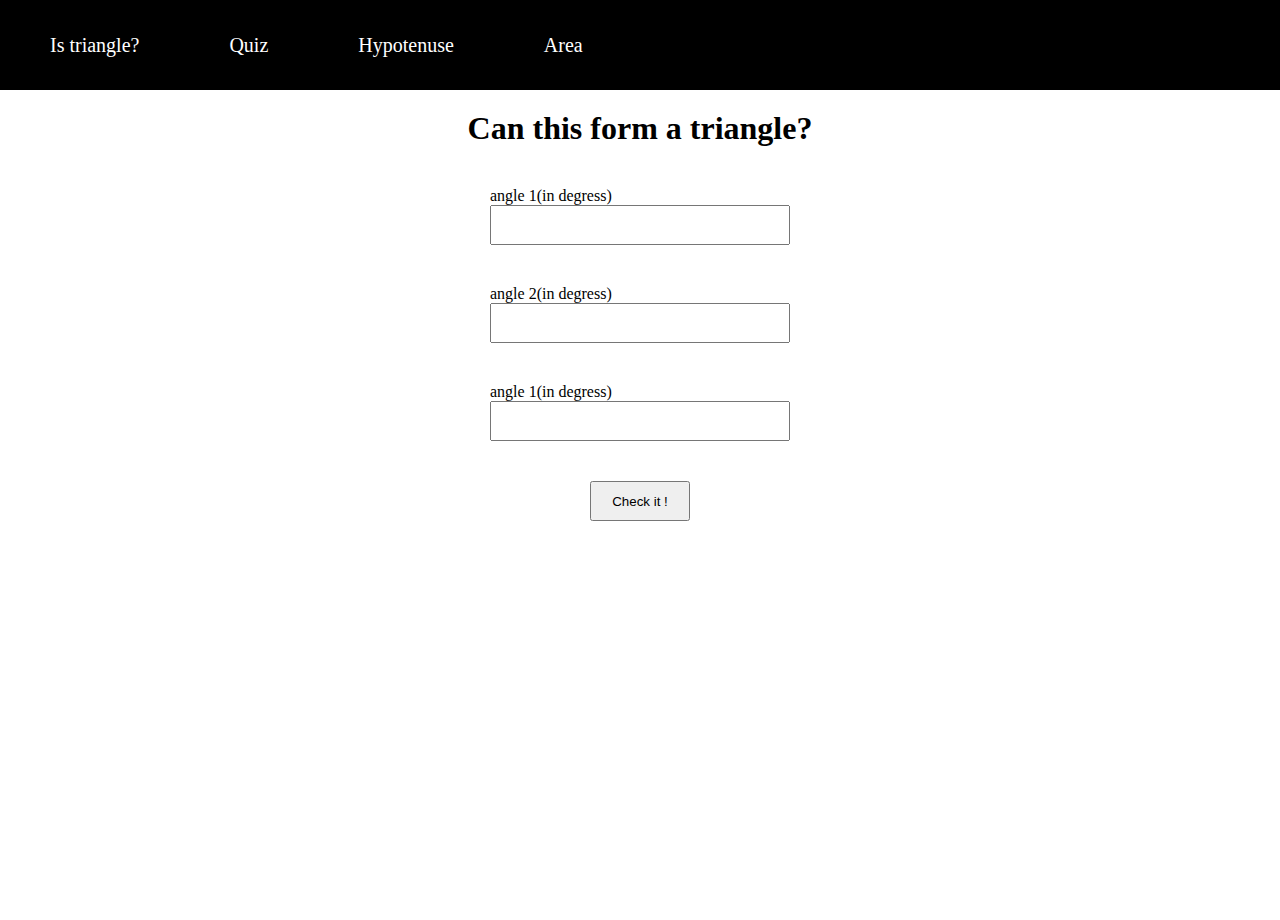
==== index.html @ f6b740e4 "feat : function to check for triangle" ====
<!DOCTYPE html>
<html lang="en">

<head>
    <meta charset="UTF-8">
    <meta http-equiv="X-UA-Compatible" content="IE=edge">
    <meta name="viewport" content="width=device-width, initial-scale=1.0">
    <title>Document</title>
    <link rel="stylesheet" href="./style.css">
</head>

<body>
    <nav class="navbar">
        <a href="">Is triangle?</a>
        <a href="">Quiz</a>
        <a href="">Hypotenuse</a>
        <a href="">Area</a>
    </nav>

    <section class="middle-section">
        <h1>Can this form a triangle?</h1>

        <div class="inputOne">
            <p>angle 1(in degress)</p>
            <input type="text" id="angleOneInput">
        </div>

        <div class="inputTwo">
            <p>angle 2(in degress)</p>
            <input type="text" id="angleTwoInput">
        </div>

        <div class="inputThree">
            <p>angle 1(in degress)</p>
            <input type="text" id="angleThreeInput">
        </div>

        <div>
            <button id="checkBtn">Check it !</button>
        </div>

        <div id="outputBox">

        </div>
    </section>

</body>

</html>
---- style.css ----
* {
  margin: 0;
  padding: 0;
  box-sizing: border-box;
}

.navbar {
  display: flex;
  justify-content: flex-start;
  height: 10vh;
  background-color: black;
  align-items: center;
  gap: 40px;
}
.navbar a {
  color: white;
  text-decoration: none;
  margin-left: 50px;
  font-size: 20px;
}

.middle-section {
  display: flex;
  flex-direction: column;
  align-items: center;
  justify-content: flex-start;
  height: 90vh;
  gap: 40px;
  margin-top: 20px;
}

input{
    width: 300px;
    height: 40px;
}

#checkBtn{
    height: 40px;
    width: 100px;
}

#outputBox{
font-size: 30px;
}
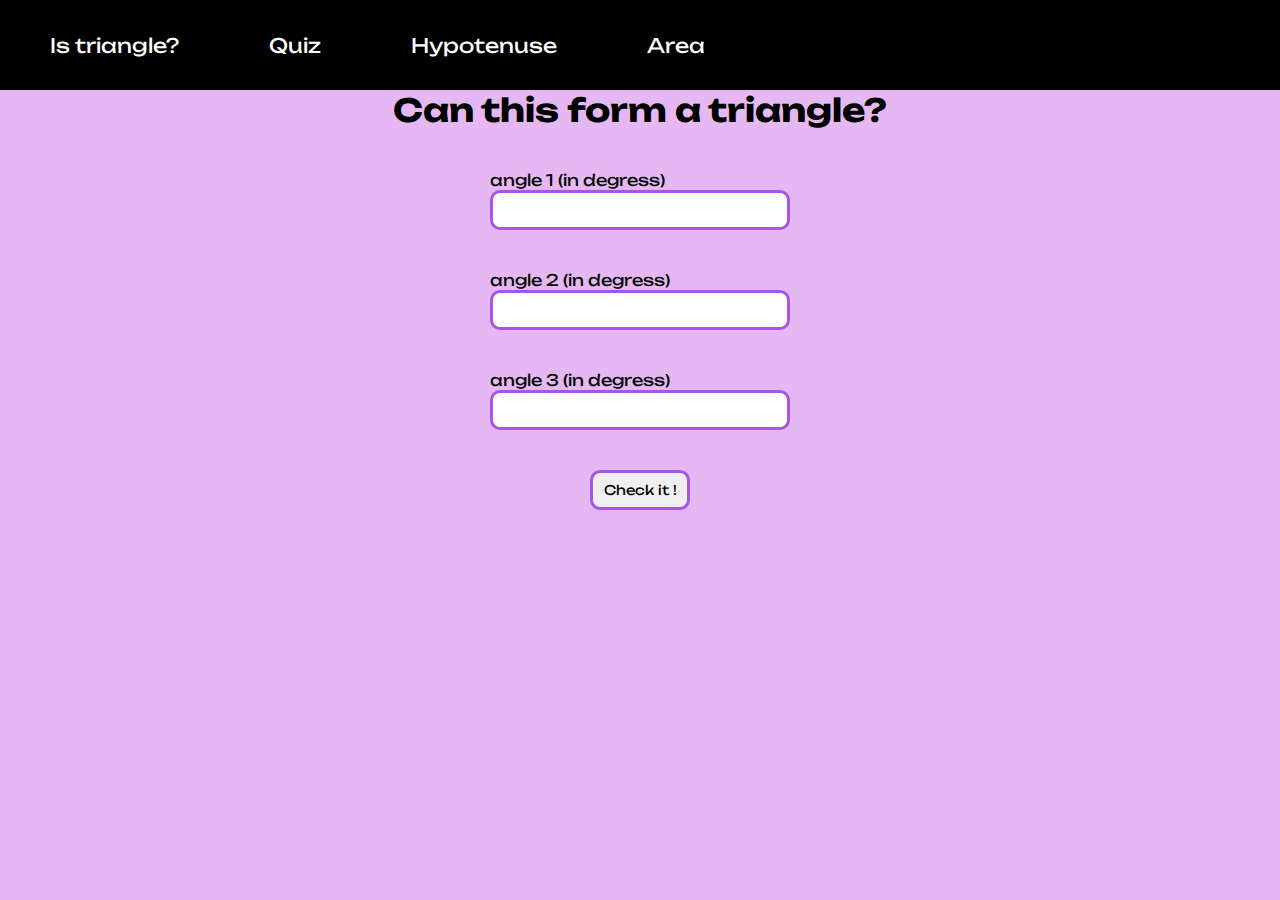
==== commit 8ccdb9e2: "style : added coloring" ====
--- a/index.html
+++ b/index.html
@@ -21,17 +21,17 @@
         <h1>Can this form a triangle?</h1>
 
         <div class="inputOne">
-            <p>angle 1(in degress)</p>
+            <p>angle 1 (in degress)</p>
             <input type="text" id="angleOneInput">
         </div>
 
         <div class="inputTwo">
-            <p>angle 2(in degress)</p>
+            <p>angle 2 (in degress)</p>
             <input type="text" id="angleTwoInput">
         </div>
 
         <div class="inputThree">
-            <p>angle 1(in degress)</p>
+            <p>angle 3 (in degress)</p>
             <input type="text" id="angleThreeInput">
         </div>
 
--- a/style.css
+++ b/style.css
@@ -1,7 +1,9 @@
+@import url('https://fonts.googleapis.com/css2?family=Unbounded&display=swap');
 * {
   margin: 0;
   padding: 0;
   box-sizing: border-box;
+  font-family: 'Unbounded', cursive;
 }
 
 .navbar {
@@ -26,17 +28,21 @@
   justify-content: flex-start;
   height: 90vh;
   gap: 40px;
-  margin-top: 20px;
+  background-color: #E5B8F4;
 }
 
 input{
     width: 300px;
     height: 40px;
+    border: 3px solid #A555EC;
+    border-radius: 10px;
 }
 
 #checkBtn{
     height: 40px;
     width: 100px;
+    border: 3px solid #A555EC;
+    border-radius: 10px;
 }
 
 #outputBox{
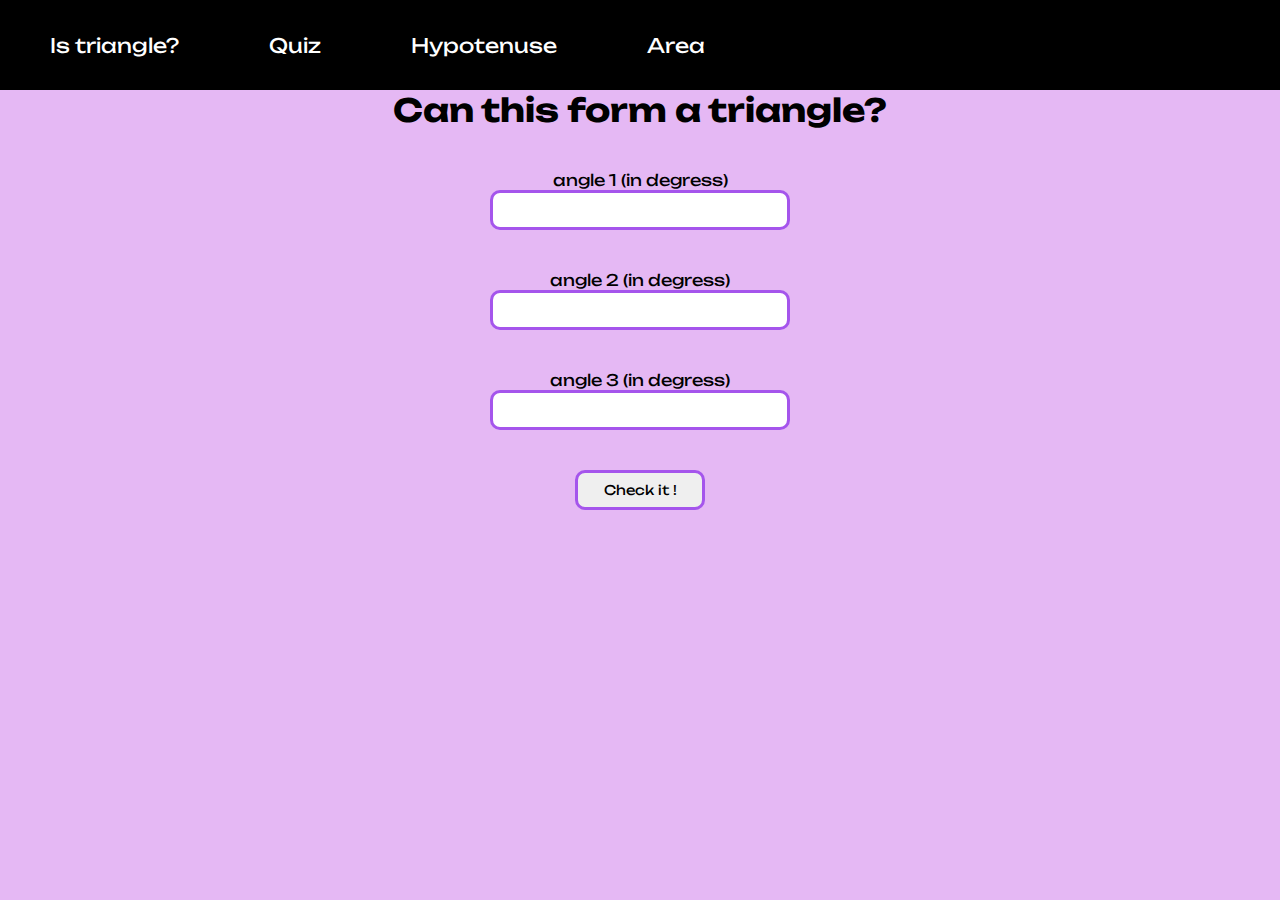
==== commit 368e83b0: "feat : added triangle quiz" ====
--- a/index.html
+++ b/index.html
@@ -11,10 +11,10 @@
 
 <body>
     <nav class="navbar">
-        <a href="">Is triangle?</a>
-        <a href="">Quiz</a>
-        <a href="">Hypotenuse</a>
-        <a href="">Area</a>
+        <a href="./index.html">Is triangle?</a>
+        <a href="quiz.html">Quiz</a>
+        <a href="./hypo.html">Hypotenuse</a>
+        <a href="./area.html">Area</a>
     </nav>
 
     <section class="middle-section">
@@ -22,17 +22,17 @@
 
         <div class="inputOne">
             <p>angle 1 (in degress)</p>
-            <input type="text" id="angleOneInput">
+            <input type="text" id="inputVal">
         </div>
 
         <div class="inputTwo">
             <p>angle 2 (in degress)</p>
-            <input type="text" id="angleTwoInput">
+            <input type="text" id="inputVal">
         </div>
 
         <div class="inputThree">
             <p>angle 3 (in degress)</p>
-            <input type="text" id="angleThreeInput">
+            <input type="text" id="inputVal">
         </div>
 
         <div>
@@ -45,5 +45,5 @@
     </section>
 
 </body>
-
+<script src="./index.js"></script>
 </html>--- a/style.css
+++ b/style.css
@@ -4,8 +4,12 @@
   padding: 0;
   box-sizing: border-box;
   font-family: 'Unbounded', cursive;
+  text-align: center;
 }
 
+body{
+    background-color: #E5B8F4;
+}
 .navbar {
   display: flex;
   justify-content: flex-start;
@@ -28,10 +32,10 @@
   justify-content: flex-start;
   height: 90vh;
   gap: 40px;
-  background-color: #E5B8F4;
+  
 }
 
-input{
+#inputVal{
     width: 300px;
     height: 40px;
     border: 3px solid #A555EC;
@@ -40,11 +44,33 @@
 
 #checkBtn{
     height: 40px;
-    width: 100px;
+    width: 130px;
     border: 3px solid #A555EC;
     border-radius: 10px;
 }
 
 #outputBox{
-font-size: 30px;
-}+font-size: 25px;
+}
+
+@media only screen and (max-width: 1024px) {
+    .middle-section {
+        gap: 35px;
+      }
+}
+
+@media only screen and (max-width: 425px) {
+
+
+      .navbar{
+        justify-content: center;
+        gap: 25px;
+      }
+
+
+      .navbar a {
+        font-size: 0.7rem;
+        margin-left: 0;
+      }
+}
+
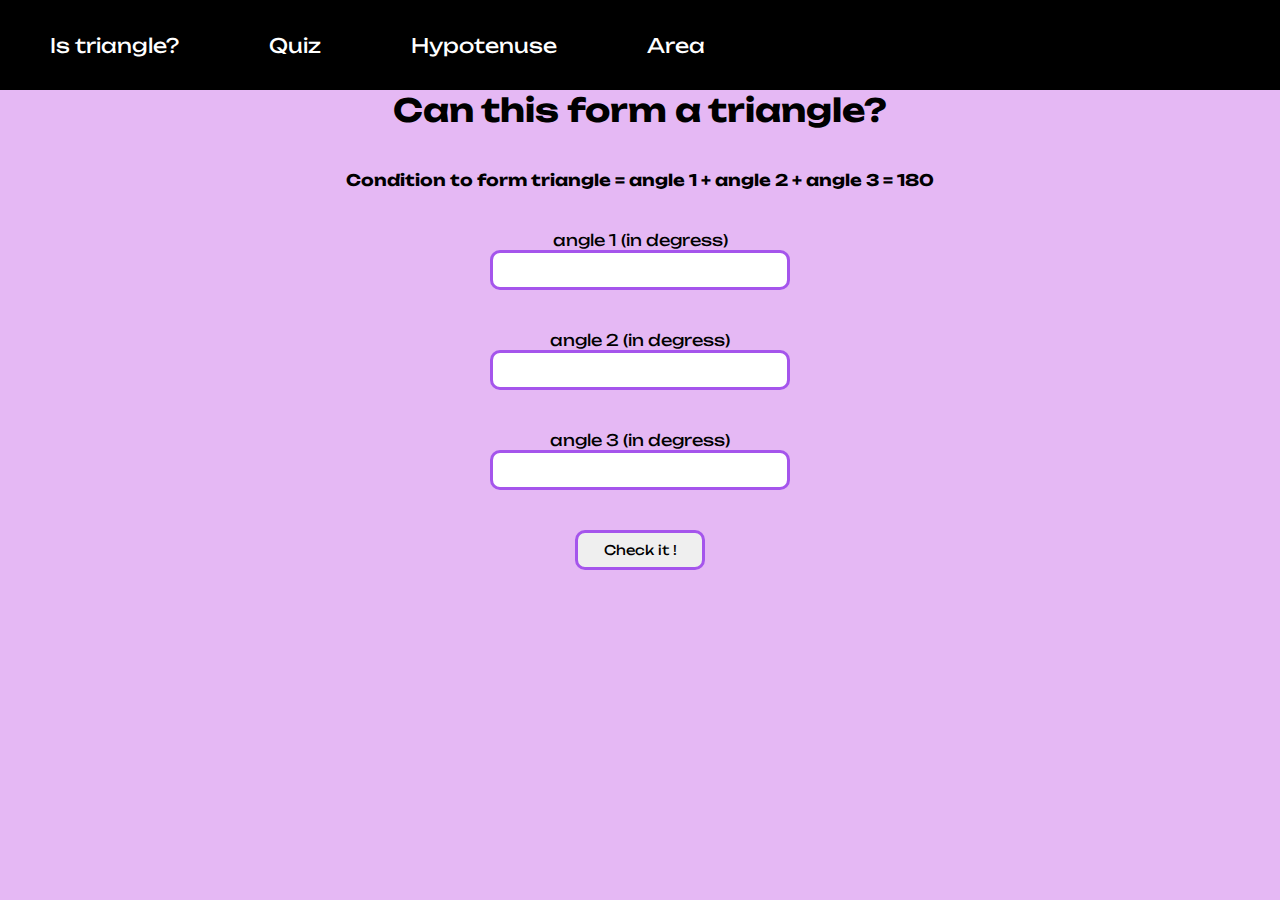
==== commit 00a0f52a: "style : added text" ====
--- a/index.html
+++ b/index.html
@@ -19,7 +19,7 @@
 
     <section class="middle-section">
         <h1>Can this form a triangle?</h1>
-
+        <h4>Condition to form triangle = angle 1 + angle 2 + angle 3 = 180</h4>
         <div class="inputOne">
             <p>angle 1 (in degress)</p>
             <input type="text" id="inputVal">
